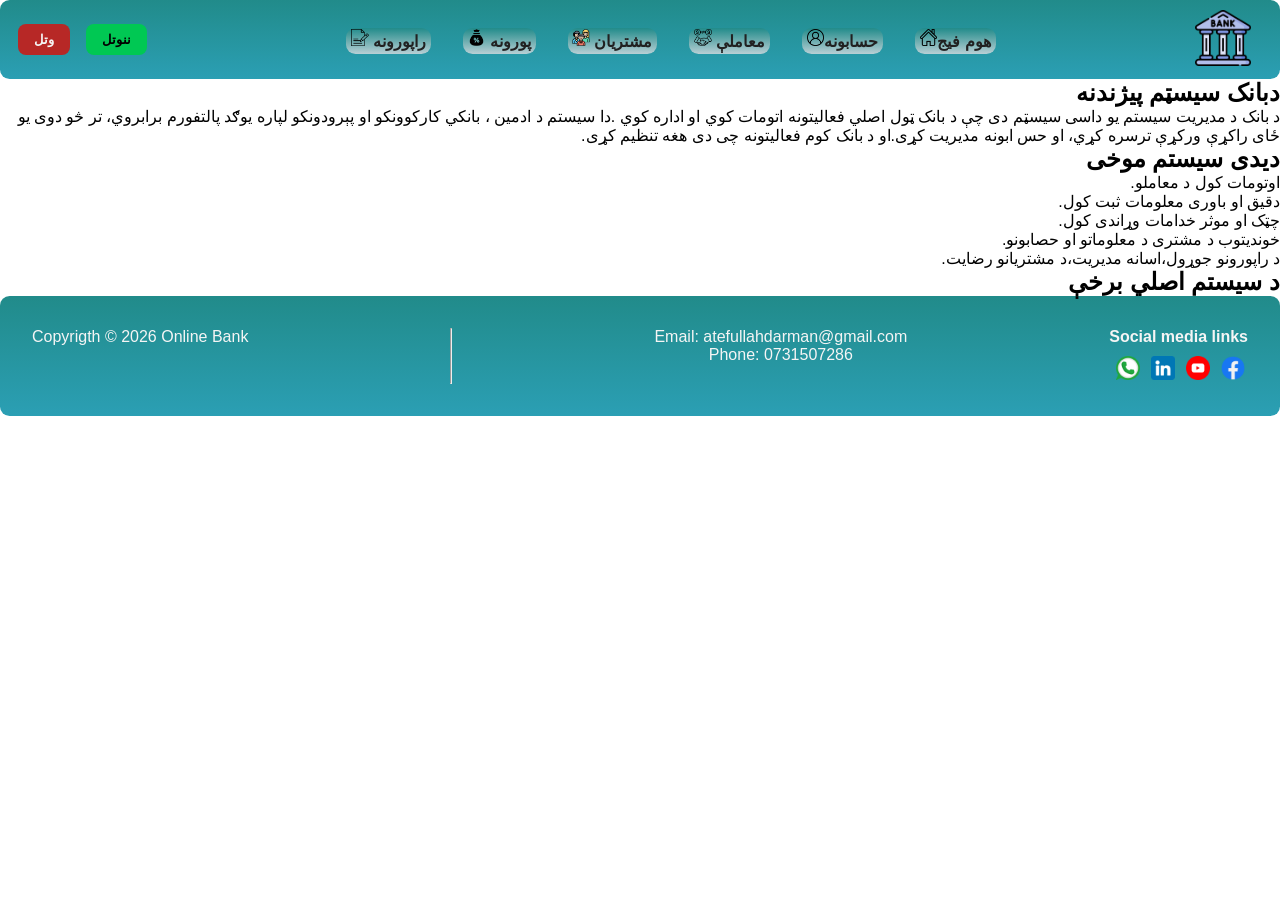
==== about_me.html @ a97326ed "aboutme upadte" ====
<!DOCTYPE html>
<html lang="ps" dir="rtl">
<head>
  <meta charset="UTF-8">
  <link rel="shortcut icon" href="./images/1.png"type="image/x-icon">
  <meta name="description" content="this is bank static and degital system ">
  <meta name="author" content="Atefullah">
  <meta name="keywords" content="bank,online,transactions,money,account,loan,icons,report,customer">
  <meta name="viewport" content="width=device-width, initial-scale=1.0">
  <title> بانک مدیریت سیسټم </title>
  <link rel="stylesheet" href="./Css/style.css">
  <link rel="stylesheet" href="./Css/about.me.css">
</head>
<body>
    <main>      
<!-- heder -->
    <header class="header">
    <nav class="nav">
      <!-- hambarger -->
    <input type="checkbox" id="menu-toggle">
    <label for="menu-toggle" class="menu-icon">&#9776;</label>

    <a href="index.html"><img src="./images/8176383.png" alt="logo" id="logo"></a>

    <ul class="menu">      
        <li><a href="index.html">هوم فیج<img src="./images/home.png" alt="home" class="icons"></a></li>
        <li><a href="account.html">حسابونه<img src="./images/user.png" alt="user" class="icons"></a></li>
        <li><a href="transaction.html">معاملې <img src="./images/transacti.png" alt="transaction" class="icons"></a></li>
        <li><a href="customers.html">مشتریان <img src="./images/cust.png" alt="customer" class="icons"></a></li>
        <li><a href="loans.html">پورونه <img src="./images/loane.png" alt="loan" class="icons"></a></li>
        <li><a href="reports.html">راپورونه <img src="./images/repo.png" alt="report" class="icons"></a></li>
    </ul>
    
    <div class="buttons">
      <button class="btn" id="btn1"><b>ننوتل</b></button>
      <button class="btn" id="btn2"><b>وتل</b></button>
    </div>

    </nav>
</header>

<section>
    <h2>دبانک سیسټم پیژندنه</h2>
    <p>
        د بانک د مدیریت سیستم یو داسی سیسټم دی چې د بانک ټول اصلي فعالیتونه اتومات کوي او اداره کوي .دا
        سیستم د ادمین ، بانکي کارکوونکو او پېرودونکو لپاره یوګد
        پالتفورم برابروي، تر څو دوی یو ځای راکړې ورکړې ترسره کړي، او حس ابونه مدیریت کړی.او د بانک کوم فعالیتونه چی دی هغه تنظیم کړی.
    </p>

    <h2>  دیدی سیستم موخی</h2>
    <ul>
        <li>اوتومات کول د معاملو. </li>
        <li>دقیق او باوری معلومات ثبت کول. </li>
        <li>چټک او موثر خدامات وړاندی کول. </li>
        <li>خوندیتوب د مشتری د معلوماتو او حصابونو.</li>
        <li>د راپورونو جوړول،اسانه مدیریت،د مشتریانو رضایت.</li>
    </ul>

    <h2>د سیستم اصلي برخې</h2>
</section>
<!-- footer -->
<footer class="footer">
  <div class="Social_link">
    <h4>Social media links</h4>  
    <ul>
      <a href="https://www.facebook.com/profile.php?id=61581411182010&mibextid=rS40aB7S9Ucbxw6v"><li class="icone"><img src="./images/communication.png" alt="facebook" class="imge"></li></a>
      <a href="https://youtube.com/@atefullahdarman2024?si=0NYU_P_U1NYrstaZ"><li class="icone"><img src="./images/youtube.png" alt="youtube" class="imge"></li></a>
      <a href="https://www.linkedin.com/in/atefullah-zafar-zoy-2a7019399?utm_source=share_via&utm_content=profile&utm_medium=member_android"><li class="icone"><img src="./images/linkedin.png" alt="linkedin" class="imge"></li></a>
      <a href="https://wa.me/93731597286"><li class="icone"><img src="./images/whatsapp.png" alt="whatsapp" class="imge"></li></a>
    </ul>
  </div>
  <div class="Contact">
    <p id="footer_p">Email: atefullahdarman@gmail.com</p>
    <p id="footer_p">Phone: 0731507286</p>
  </div>
  <hr>
  <p>Copyrigth © 2026 Online Bank</p>
</footer>
</body>
</html>
---- Css/style.css ----
:root{
   --primary: #218b8a;
    --secondary: #2b9fb4;
    --accent: #00c853;
    --accent1:#15803d;
    --danger: #b72826;
    --red:#dc2626;
    --light: #f5f5f5;
    --dark: #212121;
    --gray:#d7dbdfd2;
    --orange1:#f59e0b;
    --orange2:#d97706;
    --radius: 0.6em;
    --transition: 0.3s ease;
}

*{
    margin: 0;
    padding: 0;
    box-sizing: border-box;    
}

body{
    font-size:1rem;
   font-family: Arial,Helvetica, sans-serif;
}

main{
    width: 100%;
}

/* header */
.header {
    background: linear-gradient(var(--primary),var(--secondary));
    color:var(--light);
    padding:0.6em;
    border-radius: 0.6em;  
}

.neve_div{
    width: 100;
    position: sticky;
    top: 0;
    z-index: 1000;
}
.nav{
    display: flex;
    justify-content:space-between;
    align-items: center;
    flex-wrap: wrap;
    position: sticky;
  
}

.menu{
    list-style: none;
    display: flex;
    justify-content: space-between;
    flex-direction:row;
    gap: 2em;
    
}

.menu li a {
    color:var(--dark);
    text-align: center;
    text-decoration: none;
     padding: 0.3em;
    font-weight: bold;
    transition: var(--transition);
    background: linear-gradient(var(--primary),var(--gray));
    border-radius: var(--radius);
}
.menu li a:hover{
    color:var(--dark);
    background:linear-gradient(var(--primary),var(--orange1));
    padding:0.3em;
    border-radius:var(--radius) ;
    
}

#logo{
    max-width: 3.5em;
    height: auto;
    margin-right: 1.2em;
    
}
.icons{
    width: 1.1em;
    height: auto;
}
.buttons{
  display: flex;
  gap: 1em;
  margin-left: 0.5em;
}

.btn{
    padding: 0.6em 1.2em;
    border: none;
    cursor: pointer;
    border-radius: var(--radius);
    transition: var(--transition);
}

#btn1{
    background: var(--accent);
}

#btn2{
    background: var(--danger);
    color: var(--light);
}

.btn:hover{
    transform: translateY(-0.2em);
    opacity: 0.9;
}

/* hero */
.hero {
    background-image: url(../images/hero.png);
    background-position:center;
    background-size:cover;
    color: var(--light);
    padding:1.5em;
    display: flex;
    align-items: center;
    justify-content: space-between;
    gap: 2em;
    margin-top: 0.6em;
    border-radius: 0.6em;
}

.hero-text {
    max-width: 40%;
    background:linear-gradient(var(--primary),var(--secondary));
    padding: 1em;
    opacity: 0.8;
    border-radius: var(--radius);
    animation: fadeIn 1s ease;
}

@keyframes fadeIn{
    from{
        opacity: 0;
        transform: translateY(1em);
    }
    to{
        opacity: 1;
        transform: translateY(0);
    }
}
.hero-buttons{
    display: flex;
    gap: 1.3em;
    justify-content: center;
    margin-top: 1em;
}
#buttone{
    transition: var(--transition);
    cursor: pointer;
}
.hero-buttons .primary_butt{
    padding: 0.6em;
    border-radius: var(--radius);
    color:var(--light);
    background:linear-gradient(var(--primary),var(--accent));
    border: 2px solid var(--gray);
    transform: scale(1.05);
    
}

.hero-buttons .secondary_butt{
    padding: 0.6em;
    border-radius: var(--radius);
    background: none; 
    color: var(--light);
    border: 2px solid var(--gray);
    transform: scale(1.05);
}

.hero-buttons .secondary_butt:hover{
    background:linear-gradient(var(--accent),var(--primary));
}

.hero-image img{
    width: 15em;
    height: auto;
    border-radius: var(--radius);
    transition: var(--transition);
    filter:opacity(0.6);
}

.hero-image img:hover{
    transform: scale(1.05);
}

/* section title */
.section-title {
    text-align: center;
    color: var(--primary);
    margin: 1.5em 0;
}

/* video */

/* services */
.grid_contener {
    width: 100%;
    display: grid;
    grid-template-columns: repeat(3, 1fr);
    gap: 1.5em;
    padding: 1em;
}

.card{
    display: flex;
    flex-direction: column;
    background:linear-gradient(var(--gray),var(--light));
    border-radius: var(--radius);
    padding: 1.2em;
    align-items: center;
    gap: 0.8em;
    box-shadow: 0 0.3em 0.6em var(--dark);
    transition: var(--transition);
}

.card:hover{
    transform: translateY(-0.5em);
    box-shadow: 0 0.6em 1em var(--dark);
}

.card img{
    width:10em;
    border-radius: var(--radius);
}

#Features_Button{
    background:linear-gradient(var(--primary),var(--gray));
    padding: 0.5em;
    color:var(--dark);
    border-radius: var(--radius);
    cursor: pointer;
    
}

#Features_Button:hover{
    background:linear-gradient(var(--gray),var(--danger));
    transition: var(--transition);
}

/* FAQ */
.FAQ_Section {
    padding:2em;
    background:linear-gradient(var(--primary),var(--secondary));
    color: var(--light);
    border-radius: 0.6em;
    margin-bottom:1em ;
}
.h2_des{
    text-align: center;
    
}
.FAQ{
    display: flex;
    justify-content:center;
    gap: 2em;
    flex-wrap: wrap;
}

.faq-item h3{
    color: var(--dark);
}

.content p{
    color: var(--light);
}
/* footer */
.footer {
    display: flex;
    justify-content: space-between;
    background:linear-gradient(var(--primary),var(--secondary));
    color:var(--light);
    padding: 2em;
    flex-wrap: wrap;
    gap: 1em;
    border-radius: 0.6em;
}

.imge{
    width: 1.5em;
    margin-top: 0.6em;
}
.icone{
    display: inline;
    margin: 0.2em;
    
}

#footer_p{
    text-align:center;
}
/* Hamburger menu */
.menu-icon {
    display: none;
    font-size: 2em;
    cursor: pointer;
    color: var(--light);
}

#menu-toggle {
    display: none;
}

/* responsive */
/* tab */

@media (max-width: 60em) {
    .grid_contener {
        grid-template-columns: repeat(2, 1fr);
    }

    .hero {
        
        flex-direction: column;
        text-align: center;
        flex-wrap: wrap;
    }

    .hero-text {
        max-width: 100%;
    }

    .menu{
        display:flex;
        
    }
}

/* mob */
@media (max-width: 33em) {
    .menu{
        flex-direction: column;
        gap: 1em;
    }

    .grid_contener {
        grid-template-columns: 1fr;
    }
    /*hambarger menu */
    .menu-icon {
        display: block;
    }

    .menu {
        display: none;
        width: 100%;
        flex-direction: column;
        text-align: center;
        padding: 1em 0;
    }
     
    #menu-toggle:checked ~ .menu {
        display: flex;
    }

    #logo{
        width: 3em;
    }

    .buttons {
        width: 100%;
        justify-content: center;
        margin-top: 0.5em;
    }

    .footer {
        flex-direction: column;
        text-align: center;
    }

    .hero-image img{
        width: 12em;
        height: 12em;
    }
}
---- Css/about.me.css ----
:root{
   --primary: #218b8a;
    --secondary: #2b9fb4;
    --accent: #00c853;
    --accent1:#15803d;
    --danger: #b72826;
    --red:#dc2626;
    --light: #f5f5f5;
    --dark: #212121;
    --gray:#d7dbdfd2;
    --orange1:#f59e0b;
    --orange2:#c76f0a;
    --radius: 0.6em;
    --transition: 0.3s ease;
}
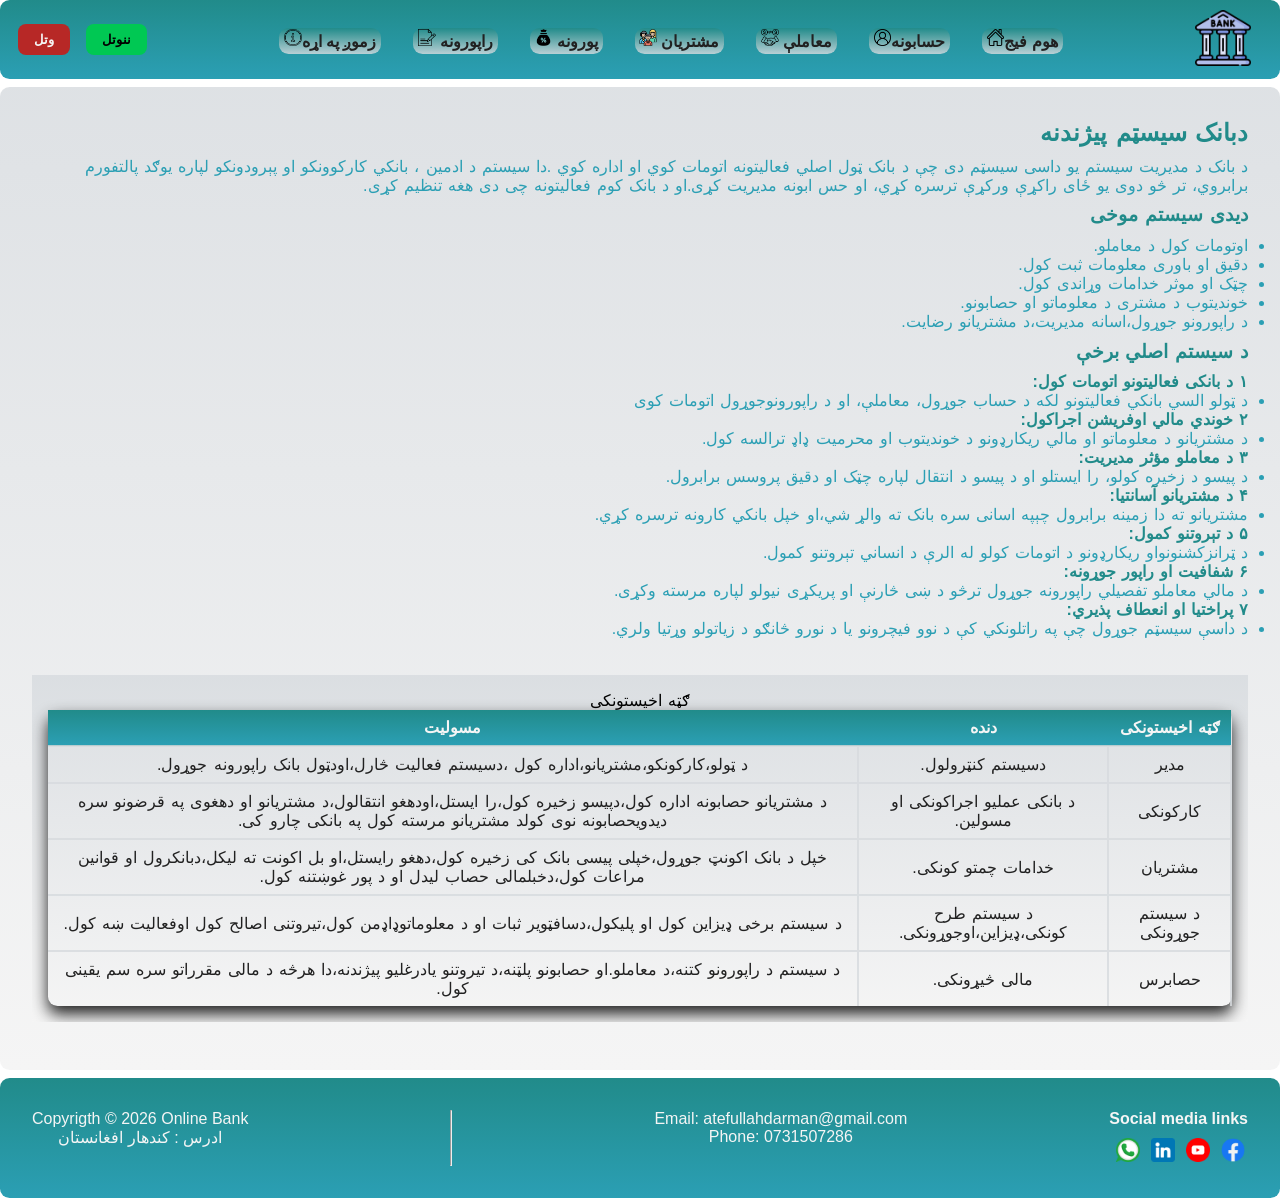
==== commit f8406ac3: "seven upadte" ====
--- a/about_me.html
+++ b/about_me.html
@@ -29,6 +29,8 @@
         <li><a href="customers.html">مشتریان <img src="./images/cust.png" alt="customer" class="icons"></a></li>
         <li><a href="loans.html">پورونه <img src="./images/loane.png" alt="loan" class="icons"></a></li>
         <li><a href="reports.html">راپورونه <img src="./images/repo.png" alt="report" class="icons"></a></li>
+        <li><a href="about_me.html">زموږ په اړه<img src="./images/info.png" alt="about" class="icons"></a></li>    
+
     </ul>
     
     <div class="buttons">
@@ -39,15 +41,15 @@
     </nav>
 </header>
 
-<section>
+<section class="section_about">
     <h2>دبانک سیسټم پیژندنه</h2>
-    <p>
+    <p class="h2_p">
         د بانک د مدیریت سیستم یو داسی سیسټم دی چې د بانک ټول اصلي فعالیتونه اتومات کوي او اداره کوي .دا
         سیستم د ادمین ، بانکي کارکوونکو او پېرودونکو لپاره یوګد
         پالتفورم برابروي، تر څو دوی یو ځای راکړې ورکړې ترسره کړي، او حس ابونه مدیریت کړی.او د بانک کوم فعالیتونه چی دی هغه تنظیم کړی.
     </p>
-
-    <h2>  دیدی سیستم موخی</h2>
+    
+    <h3>  دیدی سیستم موخی</h3>
     <ul>
         <li>اوتومات کول د معاملو. </li>
         <li>دقیق او باوری معلومات ثبت کول. </li>
@@ -56,7 +58,64 @@
         <li>د راپورونو جوړول،اسانه مدیریت،د مشتریانو رضایت.</li>
     </ul>
 
-    <h2>د سیستم اصلي برخې</h2>
+    <h3>د سیستم اصلي برخې</h3>
+    <ul>
+      <h4>۱ د بانکی فعالیتونو اتومات کول: </h4>
+      <li>د ټولو السي بانکي فعالیتونو لکه د حساب جوړول، معاملې، او د راپورونوجوړول اتومات کوی</li>
+      <h4>۲ خوندي مالي اوفریشن اجراکول: </h4>
+      <li>د مشتریانو د معلوماتو او مالي ریکارډونو د خوندیتوب او محرمیت ډاډ ترالسه کول.</li>
+      <h4>۳ د معاملو مؤثر مدیریت: </h4>
+      <li>د پیسو د زخیره کولو، را ایستلو او د پیسو د انتقال لپاره چټک او دقیق پروسس برابرول.</li>
+      <h4>۴ د مشتریانو آسانتیا: </h4>
+      <li>مشتریانو ته دا زمینه برابرول چېپه اسانی سره بانک ته والړ شي،او خپل بانکي کارونه ترسره کړي. </li>
+      <h4>۵ د تېروتنو کمول:</h4>
+      <li>د ټرانزکشنونواو ریکارډونو د اتومات کولو له الرې د انساني تېروتنو کمول.</li>
+      <h4>۶ شفافیت او راپور جوړونه:</h4>
+      <li>د مالي معاملو تفصیلي راپورونه جوړول ترڅو د ښی څارنې او پریکړی نیولو لپاره مرسته وکړی.</li>
+      <h4>۷ پراختیا او انعطاف پذیري:</h4>
+      <li>د داسې سیسټم جوړول چې په راتلونکي کې د نوو فیچرونو یا د نورو څانګو د زیاتولو وړتیا ولري. </li>
+    </ul>
+    <br>
+<section class="table-container">
+  <table>
+    <thead>
+      <tr>
+        <caption>ګټه اخیستونکی</caption>
+        <th>ګټه اخیستونکی</th>
+        <th>دنده</th>
+        <th>مسولیت</th>
+        </tr>
+      </thead>
+      <tbody>
+        <tr>
+          <td>مدیر</td>
+          <td>دسیستم کنټرولول.</td>
+          <td>د ټولو،کارکونکو،مشتریانو،اداره کول ،دسیستم فعالیت څارل،اودټول بانک راپورونه جوړول.</td>
+        </tr>
+        <tr>
+          <td>کارکونکی</td>
+          <td>د بانکی عملیو اجراکونکی او مسولین. </td>
+          <td>د مشتریانو حصابونه اداره کول،دپیسو زخیره کول،را ایستل،اودهغو انتقالول،د مشتریانو او دهغوی په قرضونو سره دیدویحصابونه نوی کولد مشتریانو مرسته کول په بانکی چارو کی.</td>
+        </tr>
+        <tr>
+          <td>مشتریان</td>
+          <td>خدامات چمتو کونکی.</td>
+          <td>خپل د بانک اکونټ جوړول،خپلی پیسی بانک کی زخیره کول،دهغو رایستل،او بل اکونت ته لیکل،دبانکرول او قوانین مراعات کول،دخبلمالی حصاب لیدل او د پور غوښتنه کول.</td>
+        </tr>
+        <tr>
+          <td>د سیستم جوړونکی</td>
+          <td>د سیستم طرح کونکی،ډیزاین،اوجوړونکی.</td>
+          <td>د سیستم برخی ډیزاین کول او پلیکول،دسافټویر ثبات او د معلوماتوډاډمن کول،تیروتنی اصالح کول اوفعالیت ښه کول.</td>
+        </tr>
+        <tr>
+          <td>حصابرس</td>
+          <td>مالی څیړونکی.</td>
+          <td>د سیستم د راپورونو کتنه،د معاملو.او حصابونو پلټنه،د تیروتنو یادرغلیو پیژندنه،دا هرڅه د مالی مقرراتو سره سم یقینی کول.</td>
+        </tr>
+      </tbody>
+    </table>
+</section>
+
 </section>
 <!-- footer -->
 <footer class="footer">
@@ -74,7 +133,10 @@
     <p id="footer_p">Phone: 0731507286</p>
   </div>
   <hr>
+ <div class="address">
   <p>Copyrigth © 2026 Online Bank</p>
+  <p>ادرس : کندهار افغانستان</p>
+  </div>
 </footer>
 </body>
 </html>
--- a/Css/style.css
+++ b/Css/style.css
@@ -301,6 +301,11 @@
 #footer_p{
     text-align:center;
 }
+.address{
+    display: flex;
+    flex-direction: column;
+    align-items: center;
+}
 /* Hamburger menu */
 .menu-icon {
     display: none;
--- a/Css/about.me.css
+++ b/Css/about.me.css
@@ -14,3 +14,70 @@
     --transition: 0.3s ease;
 }
 
+.section_about{
+    padding: 2em;
+    width: 100%;
+    display: flex;
+    flex-direction: column;
+    flex-wrap: wrap;
+    background:linear-gradient(var(--gray),var(--light));
+    border-radius: var(--radius);
+    gap: 0.6em;
+    word-spacing: 0.1em;
+    margin-top: 0.5em;
+    margin-bottom: 0.5em;
+}
+
+.table-container{
+    width: 100%;
+    display: flex;
+    flex-wrap: wrap;
+    background:linear-gradient(var(--gray),var(--light));
+    padding:1em;
+    margin-bottom: 1em;
+    overflow-x: auto;
+    
+}
+table{
+  font-size:1em;
+  width:100%;
+  border-collapse:collapse;
+  box-shadow: 0em 0.5em 1em var(--dark);
+  border-radius:var(--radius);
+}
+
+th{
+    padding: 0.5em 0.5em;
+    font-weight: bold;
+    background:linear-gradient(var(--primary),var(--secondary));
+    color:var(--light);
+    
+}
+td{
+  padding:0.5em 0.5em;
+  text-align:left;
+  color: var(--dark);
+  border-right:2px solid var(--gray) ;
+  border-top:2px solid var(--gray);
+  text-align: center;
+}
+
+tr:hover{
+  background:var(--gray);
+}
+h2{
+    color: var(--primary);
+}
+.h2_p{
+    color: var(--secondary);
+}
+h3{
+    color: var(--primary);
+}
+
+ul h4{
+    color: var(--primary);
+}
+ul li{
+    color: var(--secondary);
+}
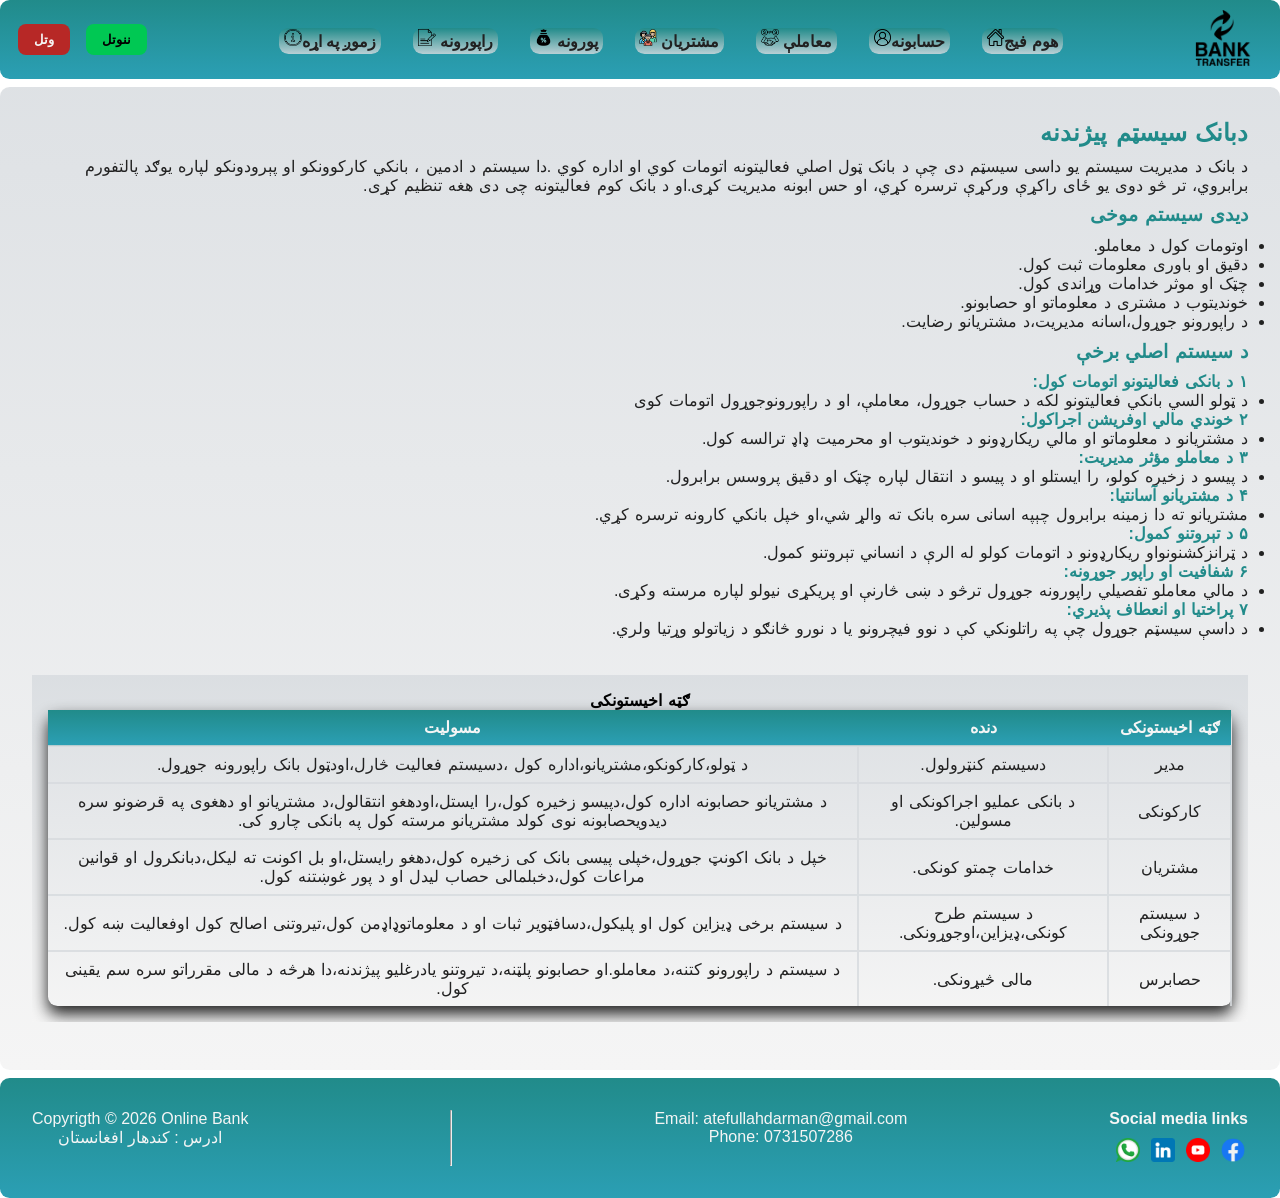
==== commit b9369198: "eight upadte" ====
--- a/about_me.html
+++ b/about_me.html
@@ -20,7 +20,7 @@
     <input type="checkbox" id="menu-toggle">
     <label for="menu-toggle" class="menu-icon">&#9776;</label>
 
-    <a href="index.html"><img src="./images/8176383.png" alt="logo" id="logo"></a>
+    <a href="index.html"><img src="./images/symbols.png" alt="logo" id="logo"></a>
 
     <ul class="menu">      
         <li><a href="index.html">هوم فیج<img src="./images/home.png" alt="home" class="icons"></a></li>
@@ -80,7 +80,7 @@
   <table>
     <thead>
       <tr>
-        <caption>ګټه اخیستونکی</caption>
+        <caption><b>ګټه اخیستونکی</b></caption>
         <th>ګټه اخیستونکی</th>
         <th>دنده</th>
         <th>مسولیت</th>
--- a/Css/about.me.css
+++ b/Css/about.me.css
@@ -69,7 +69,7 @@
     color: var(--primary);
 }
 .h2_p{
-    color: var(--secondary);
+    color: var(--dark);
 }
 h3{
     color: var(--primary);
@@ -79,5 +79,5 @@
     color: var(--primary);
 }
 ul li{
-    color: var(--secondary);
+    color: var(--dark);
 }
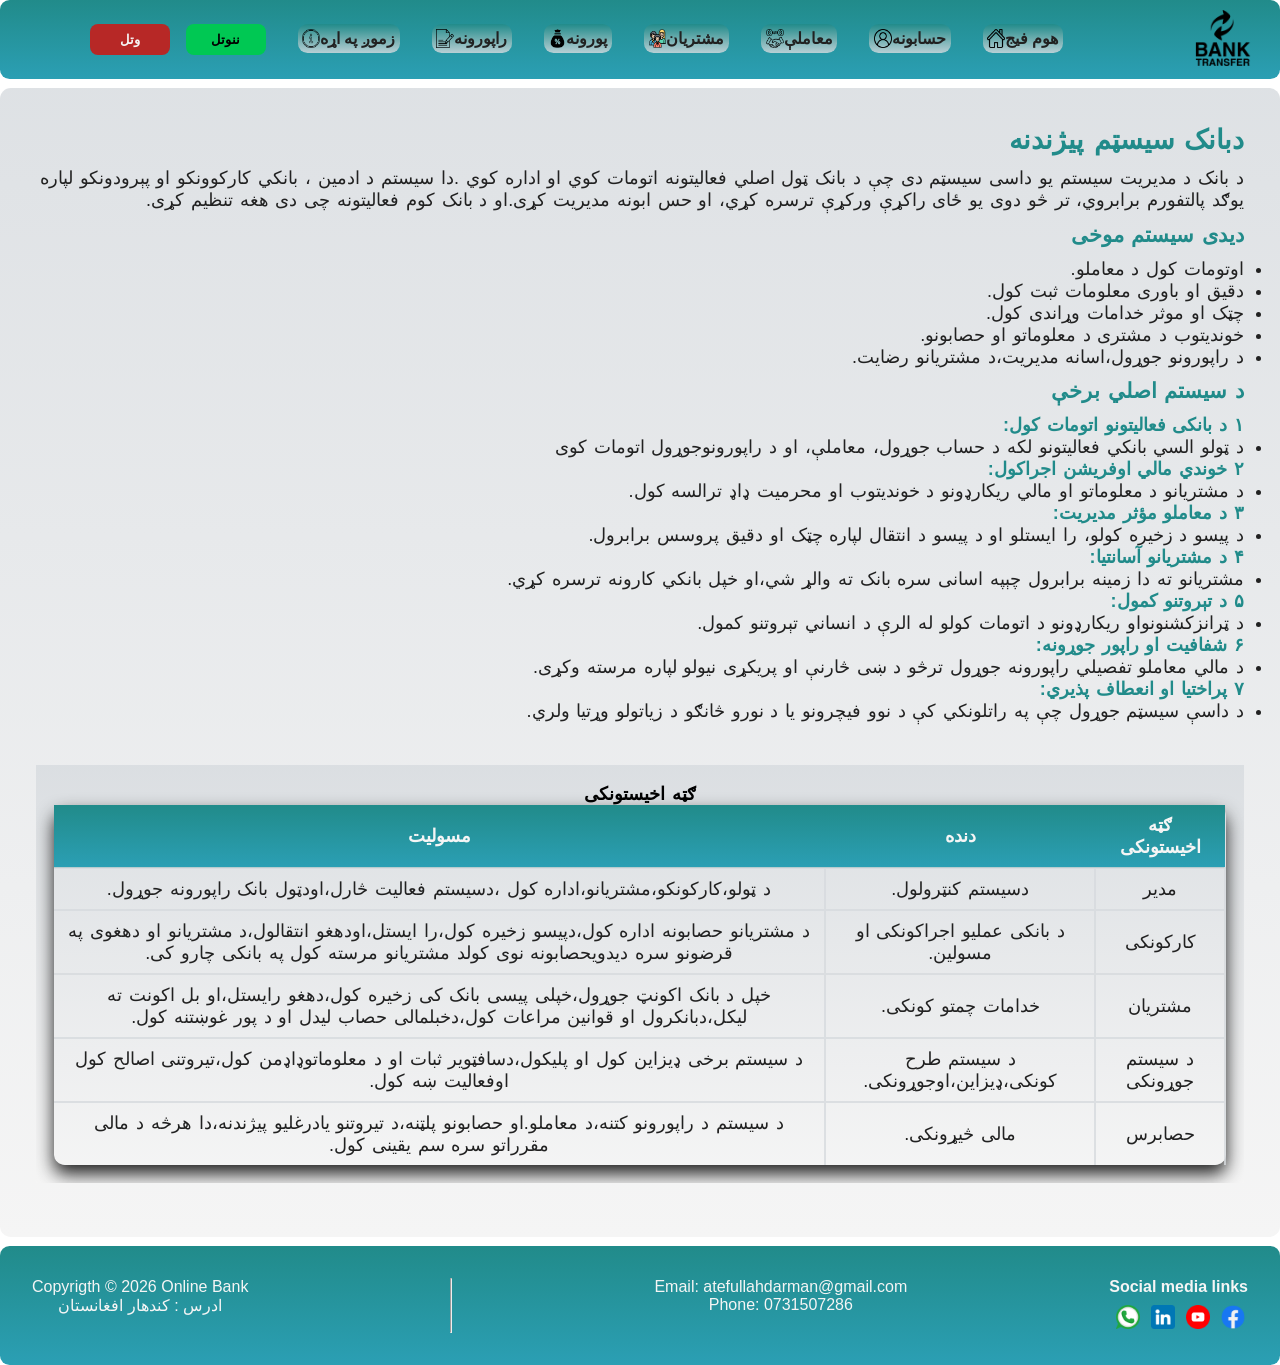
==== commit bfe4ee67: "nine upadte" ====
--- a/about_me.html
+++ b/about_me.html
@@ -30,13 +30,11 @@
         <li><a href="loans.html">پورونه <img src="./images/loane.png" alt="loan" class="icons"></a></li>
         <li><a href="reports.html">راپورونه <img src="./images/repo.png" alt="report" class="icons"></a></li>
         <li><a href="about_me.html">زموږ په اړه<img src="./images/info.png" alt="about" class="icons"></a></li>    
-
+        <div class="buttons">
+        <button class="btn" id="btn1"><b>ننوتل</b></button>
+        <button class="btn" id="btn2"><b>وتل</b></button>
+        </div>
     </ul>
-    
-    <div class="buttons">
-      <button class="btn" id="btn1"><b>ننوتل</b></button>
-      <button class="btn" id="btn2"><b>وتل</b></button>
-    </div>
 
     </nav>
 </header>
@@ -138,5 +136,6 @@
   <p>ادرس : کندهار افغانستان</p>
   </div>
 </footer>
+</main>
 </body>
 </html>
--- a/Css/style.css
+++ b/Css/style.css
@@ -34,22 +34,20 @@
     background: linear-gradient(var(--primary),var(--secondary));
     color:var(--light);
     padding:0.6em;
-    border-radius: 0.6em;  
-}
-
-.neve_div{
-    width: 100;
-    position: sticky;
+    border-radius: 0.6em;
+    position:sticky;
     top: 0;
     z-index: 1000;
-}
+  
+}
+
 .nav{
     display: flex;
     justify-content:space-between;
     align-items: center;
     flex-wrap: wrap;
     position: sticky;
-  
+
 }
 
 .menu{
@@ -62,10 +60,14 @@
 }
 
 .menu li a {
+    display: flex;
+    flex-direction: row;
+    justify-content: space-between;
+    flex-wrap: wrap;
     color:var(--dark);
     text-align: center;
     text-decoration: none;
-     padding: 0.3em;
+    padding: 0.3em;
     font-weight: bold;
     transition: var(--transition);
     background: linear-gradient(var(--primary),var(--gray));
@@ -90,13 +92,20 @@
     height: auto;
 }
 .buttons{
-  display: flex;
-  gap: 1em;
-  margin-left: 0.5em;
-}
-
+    display: flex;
+    align-items: center;
+    gap: 1em;
+    margin-left:5em;
+    flex-wrap: wrap;
+  
+}
+
+#li_button a{
+    background: none;
+}
 .btn{
-    padding: 0.6em 1.2em;
+    padding: 0.6em;
+    width: 6em;
     border: none;
     cursor: pointer;
     border-radius: var(--radius);
@@ -344,7 +353,7 @@
 }
 
 /* mob */
-@media (max-width: 33em) {
+@media (max-width: 41em) {
     .menu{
         flex-direction: column;
         gap: 1em;
--- a/Css/about.me.css
+++ b/Css/about.me.css
@@ -26,6 +26,7 @@
     word-spacing: 0.1em;
     margin-top: 0.5em;
     margin-bottom: 0.5em;
+    font-size: large;
 }
 
 .table-container{
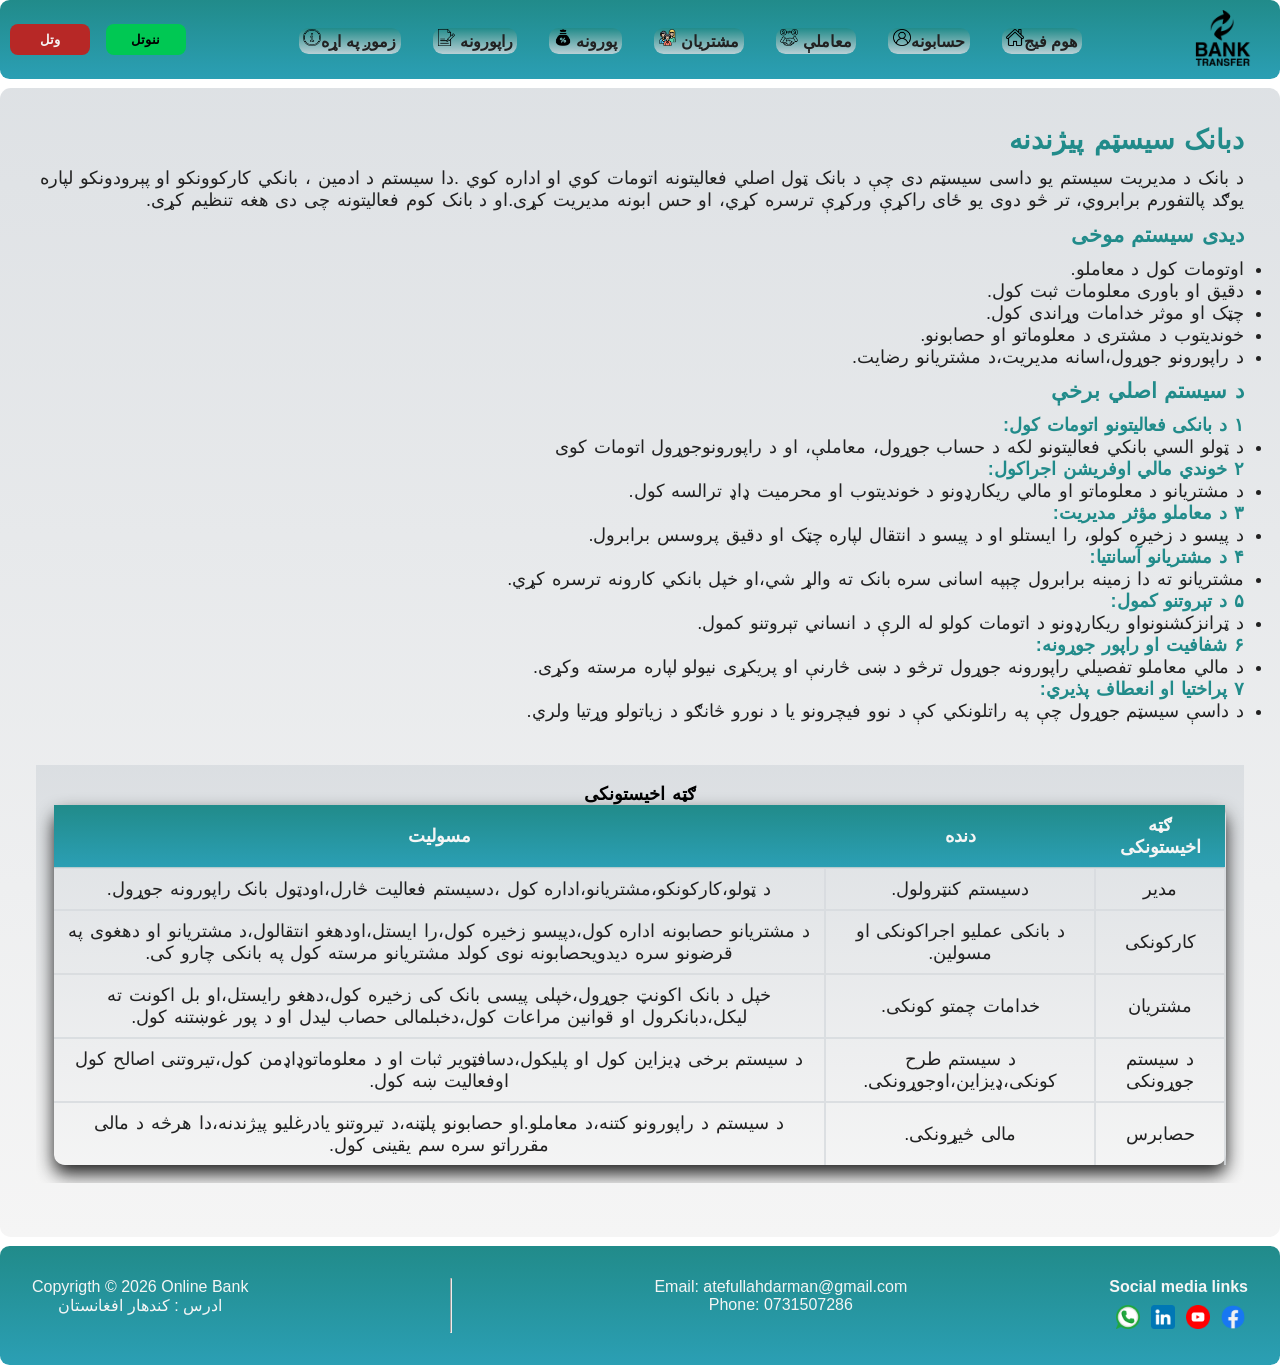
==== commit 8289c83c: "hamebargar menu update" ====
--- a/about_me.html
+++ b/about_me.html
@@ -30,13 +30,12 @@
         <li><a href="loans.html">پورونه <img src="./images/loane.png" alt="loan" class="icons"></a></li>
         <li><a href="reports.html">راپورونه <img src="./images/repo.png" alt="report" class="icons"></a></li>
         <li><a href="about_me.html">زموږ په اړه<img src="./images/info.png" alt="about" class="icons"></a></li>    
-        <div class="buttons">
+    </ul>
+    <div class="buttons">
         <button class="btn" id="btn1"><b>ننوتل</b></button>
         <button class="btn" id="btn2"><b>وتل</b></button>
-        </div>
-    </ul>
-
-    </nav>
+    </div> 
+</nav>
 </header>
 
 <section class="section_about">
--- a/Css/style.css
+++ b/Css/style.css
@@ -60,10 +60,6 @@
 }
 
 .menu li a {
-    display: flex;
-    flex-direction: row;
-    justify-content: space-between;
-    flex-wrap: wrap;
     color:var(--dark);
     text-align: center;
     text-decoration: none;
@@ -95,7 +91,6 @@
     display: flex;
     align-items: center;
     gap: 1em;
-    margin-left:5em;
     flex-wrap: wrap;
   
 }
@@ -353,7 +348,7 @@
 }
 
 /* mob */
-@media (max-width: 41em) {
+@media (max-width: 35em) {
     .menu{
         flex-direction: column;
         gap: 1em;
@@ -374,8 +369,11 @@
         text-align: center;
         padding: 1em 0;
     }
+    .buttons{
+        display: none;
+    }
      
-    #menu-toggle:checked ~ .menu {
+    #menu-toggle:checked ~ .menu,#menu-toggle:checked ~.buttons {
         display: flex;
     }
 
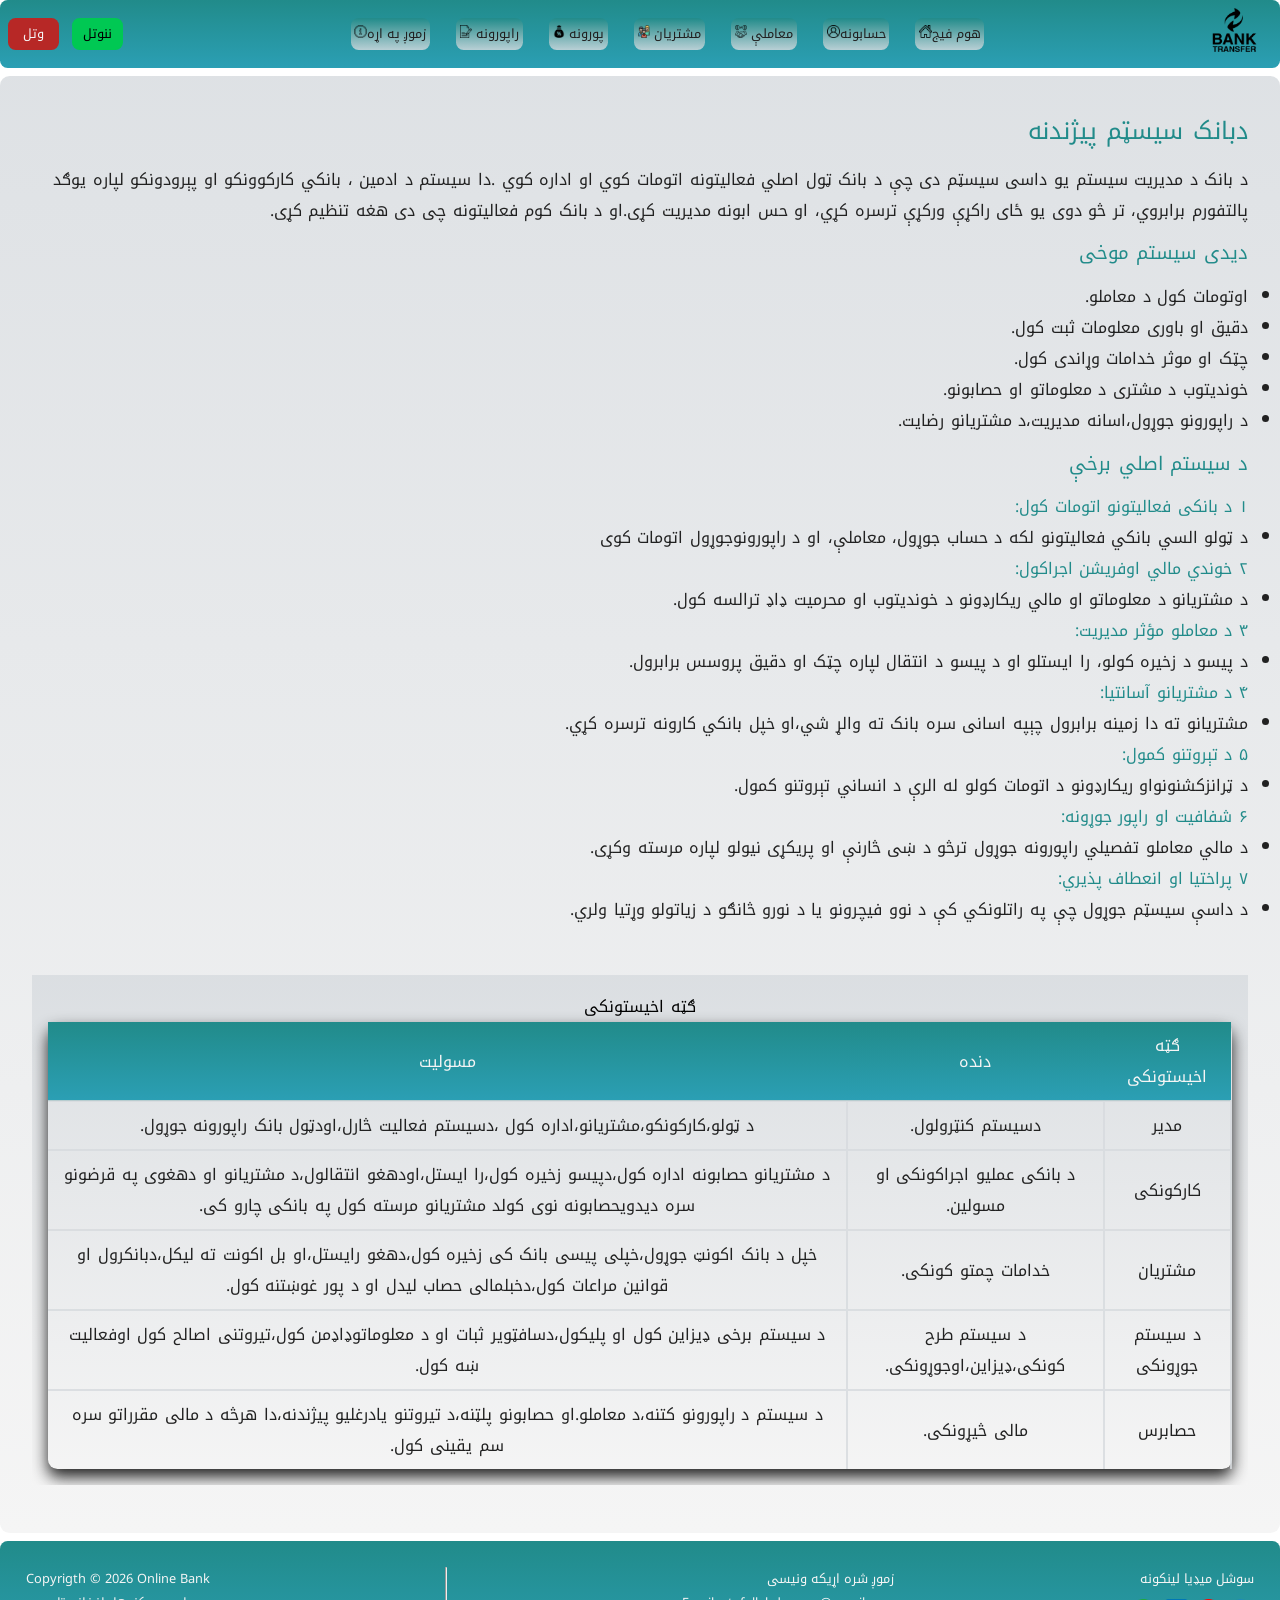
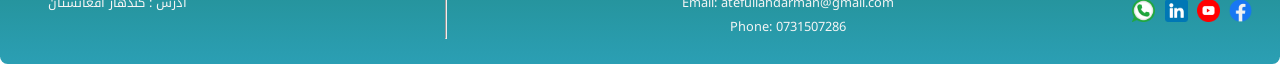
==== commit ce1ca830: "last update" ====
--- a/about_me.html
+++ b/about_me.html
@@ -117,7 +117,7 @@
 <!-- footer -->
 <footer class="footer">
   <div class="Social_link">
-    <h4>Social media links</h4>  
+    <h4>سوشل میډیا لینکونه</h4>   
     <ul>
       <a href="https://www.facebook.com/profile.php?id=61581411182010&mibextid=rS40aB7S9Ucbxw6v"><li class="icone"><img src="./images/communication.png" alt="facebook" class="imge"></li></a>
       <a href="https://youtube.com/@atefullahdarman2024?si=0NYU_P_U1NYrstaZ"><li class="icone"><img src="./images/youtube.png" alt="youtube" class="imge"></li></a>
@@ -126,6 +126,7 @@
     </ul>
   </div>
   <div class="Contact">
+    <h4>زموږ شره اړیکه ونیسی</h4> 
     <p id="footer_p">Email: atefullahdarman@gmail.com</p>
     <p id="footer_p">Phone: 0731507286</p>
   </div>
--- a/Css/style.css
+++ b/Css/style.css
@@ -20,9 +20,14 @@
     box-sizing: border-box;    
 }
 
-body{
-    font-size:1rem;
-   font-family: Arial,Helvetica, sans-serif;
+@font-face {
+    font-family: 'NotoKufiArabic';
+    src: url('../founts/NotoKufiArabic-Regular.ttf') format('truetype');
+    font-weight: bold;
+}
+body,button{
+    font-size:0.8rem;
+   font-family: 'NotoKufiArabic', sans-serif;
 }
 
 main{
@@ -61,6 +66,7 @@
 
 .menu li a {
     color:var(--dark);
+    font-size: 1em;
     text-align: center;
     text-decoration: none;
     padding: 0.3em;
@@ -84,14 +90,13 @@
     
 }
 .icons{
-    width: 1.1em;
+    width: 1em;
     height: auto;
 }
 .buttons{
     display: flex;
     align-items: center;
     gap: 1em;
-    flex-wrap: wrap;
   
 }
 
@@ -99,8 +104,8 @@
     background: none;
 }
 .btn{
-    padding: 0.6em;
-    width: 6em;
+    padding: 0.3em 0.5em;
+    width: 4em;
     border: none;
     cursor: pointer;
     border-radius: var(--radius);
@@ -142,7 +147,9 @@
     padding: 1em;
     opacity: 0.8;
     border-radius: var(--radius);
+    font-size:1em;
     animation: fadeIn 1s ease;
+    
 }
 
 @keyframes fadeIn{
@@ -206,8 +213,6 @@
     color: var(--primary);
     margin: 1.5em 0;
 }
-
-/* video */
 
 /* services */
 .grid_contener {
@@ -223,7 +228,7 @@
     flex-direction: column;
     background:linear-gradient(var(--gray),var(--light));
     border-radius: var(--radius);
-    padding: 1.2em;
+    padding: 1.4em;
     align-items: center;
     gap: 0.8em;
     box-shadow: 0 0.3em 0.6em var(--dark);
@@ -253,7 +258,78 @@
     background:linear-gradient(var(--gray),var(--danger));
     transition: var(--transition);
 }
-
+    
+.video_contener{
+    position: relative;
+    width: 100%;
+    max-width: 100%;
+    padding: 1em;
+    
+}
+
+.video_contener video{
+    width: 100%;
+    max-height:400px;
+    border-radius: var(--radius);
+    background:linear-gradient(var(--primary),var(--dark));
+}
+
+/* customer opinion */
+.customer_opinion{
+    width: 100%;
+    display: grid;
+    background-color: var(--primary);
+    grid-template-columns: repeat(4, 1fr);
+    text-align: center;
+    gap: 1.5em;
+    padding: 1em;
+    border-radius: var(--radius);
+    margin-bottom: 1em;
+}
+
+.opinion_card{
+    display: flex;
+    flex-direction: column;
+    background:linear-gradient(var(--primary),var(--gray));
+    border-radius: var(--radius);
+    padding: 1em;
+    color: var(--dark);
+    align-items: center;
+    box-shadow: 0 0.3em 0.6em var(--dark);
+    transition: var(--transition);
+    /* margin-top: 5em; */
+   
+}
+
+.opinion_card:hover{
+    transform: translateY(-0.5em);
+    box-shadow: 0 0.6em 1em var(--dark);
+}
+.cuostomer_photo{
+    width:10em;
+    height: 10em;
+    border-radius: 5em;
+}
+.cust{
+    color: var(--danger);
+    
+}
+.customer_name{
+    color: var(--orange2);
+}
+.h2_div{
+    display: flex;
+    flex-direction: column;
+    align-items: center;
+}
+.h2_opinia{
+    text-align: center;
+    margin-top: 1em;
+    border-radius: 0 var(--radius);
+    background: var(--primary);
+    display:inline-block;
+    align-items: center;
+}
 /* FAQ */
 .FAQ_Section {
     padding:2em;
@@ -293,7 +369,7 @@
 }
 
 .imge{
-    width: 1.5em;
+    width: 1.8em;
     margin-top: 0.6em;
 }
 .icone{
@@ -344,6 +420,12 @@
     .menu{
         display:flex;
         
+    }
+    .customer_opinion{
+        grid-template-columns: repeat(2,1fr);
+    }
+    .demo_video{
+       grid-template-columns: repeat(2,1fr); 
     }
 }
 
@@ -376,7 +458,10 @@
     #menu-toggle:checked ~ .menu,#menu-toggle:checked ~.buttons {
         display: flex;
     }
-
+     
+    .customer_opinion{
+        grid-template-columns: repeat(1,1fr);
+    }
     #logo{
         width: 3em;
     }
--- a/Css/about.me.css
+++ b/Css/about.me.css
@@ -26,7 +26,7 @@
     word-spacing: 0.1em;
     margin-top: 0.5em;
     margin-bottom: 0.5em;
-    font-size: large;
+    font-size:medium;
 }
 
 .table-container{
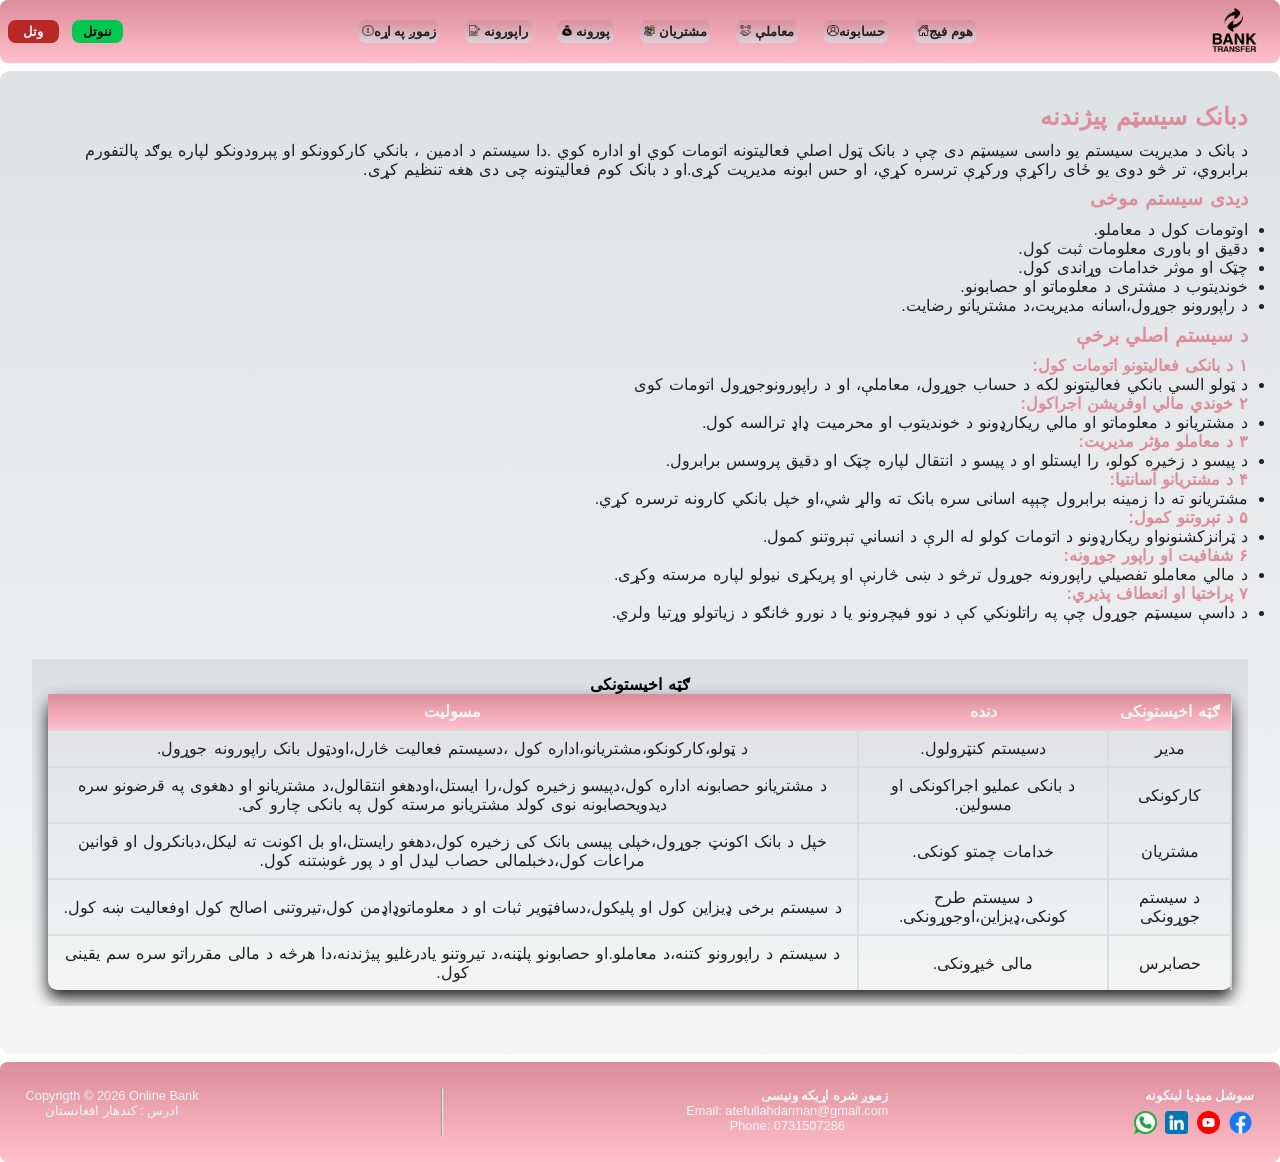
==== commit 4c77f74b: "update last" ====
--- a/about_me.html
+++ b/about_me.html
@@ -112,7 +112,6 @@
       </tbody>
     </table>
 </section>
-
 </section>
 <!-- footer -->
 <footer class="footer">
--- a/Css/style.css
+++ b/Css/style.css
@@ -1,6 +1,6 @@
 :root{
-   --primary: #218b8a;
-    --secondary: #2b9fb4;
+    --primary:rgb(219, 141, 154);
+    --secondary: pink;
     --accent: #00c853;
     --accent1:#15803d;
     --danger: #b72826;
@@ -20,14 +20,9 @@
     box-sizing: border-box;    
 }
 
-@font-face {
-    font-family: 'NotoKufiArabic';
-    src: url('../founts/NotoKufiArabic-Regular.ttf') format('truetype');
-    font-weight: bold;
-}
 body,button{
     font-size:0.8rem;
-   font-family: 'NotoKufiArabic', sans-serif;
+  font-family: 'Franklin Gothic Medium', 'Arial Narrow', Arial, sans-serif;
 }
 
 main{
@@ -54,7 +49,9 @@
     position: sticky;
 
 }
-
+.icons{
+    width: 0.9em;
+}
 .menu{
     list-style: none;
     display: flex;
@@ -89,10 +86,7 @@
     margin-right: 1.2em;
     
 }
-.icons{
-    width: 1em;
-    height: auto;
-}
+
 .buttons{
     display: flex;
     align-items: center;
@@ -226,12 +220,12 @@
 .card{
     display: flex;
     flex-direction: column;
-    background:linear-gradient(var(--gray),var(--light));
+    background:linear-gradient(var(--primary),var(--light));
     border-radius: var(--radius);
     padding: 1.4em;
     align-items: center;
     gap: 0.8em;
-    box-shadow: 0 0.3em 0.6em var(--dark);
+    box-shadow: 0 0.3em 0.4em var(--dark);
     transition: var(--transition);
 }
 
@@ -258,12 +252,17 @@
     background:linear-gradient(var(--gray),var(--danger));
     transition: var(--transition);
 }
-    
+    /* video section */
 .video_contener{
     position: relative;
     width: 100%;
     max-width: 100%;
     padding: 1em;
+    /* border: 2px solid green; */
+    margin: 0;
+    padding: 0;
+    box-sizing: border-box;
+
     
 }
 
@@ -281,6 +280,7 @@
     background-color: var(--primary);
     grid-template-columns: repeat(4, 1fr);
     text-align: center;
+    align-items: center;
     gap: 1.5em;
     padding: 1em;
     border-radius: var(--radius);
@@ -294,7 +294,7 @@
     border-radius: var(--radius);
     padding: 1em;
     color: var(--dark);
-    align-items: center;
+    align-items:center;
     box-shadow: 0 0.3em 0.6em var(--dark);
     transition: var(--transition);
     /* margin-top: 5em; */
--- a/Css/about.me.css
+++ b/Css/about.me.css
@@ -1,6 +1,8 @@
 :root{
-   --primary: #218b8a;
-    --secondary: #2b9fb4;
+    --primary:rgb(219, 141, 154);
+    --secondary: pink;
+   /* --primary: #218b8a;
+    --secondary: #2b9fb4; */
     --accent: #00c853;
     --accent1:#15803d;
     --danger: #b72826;
